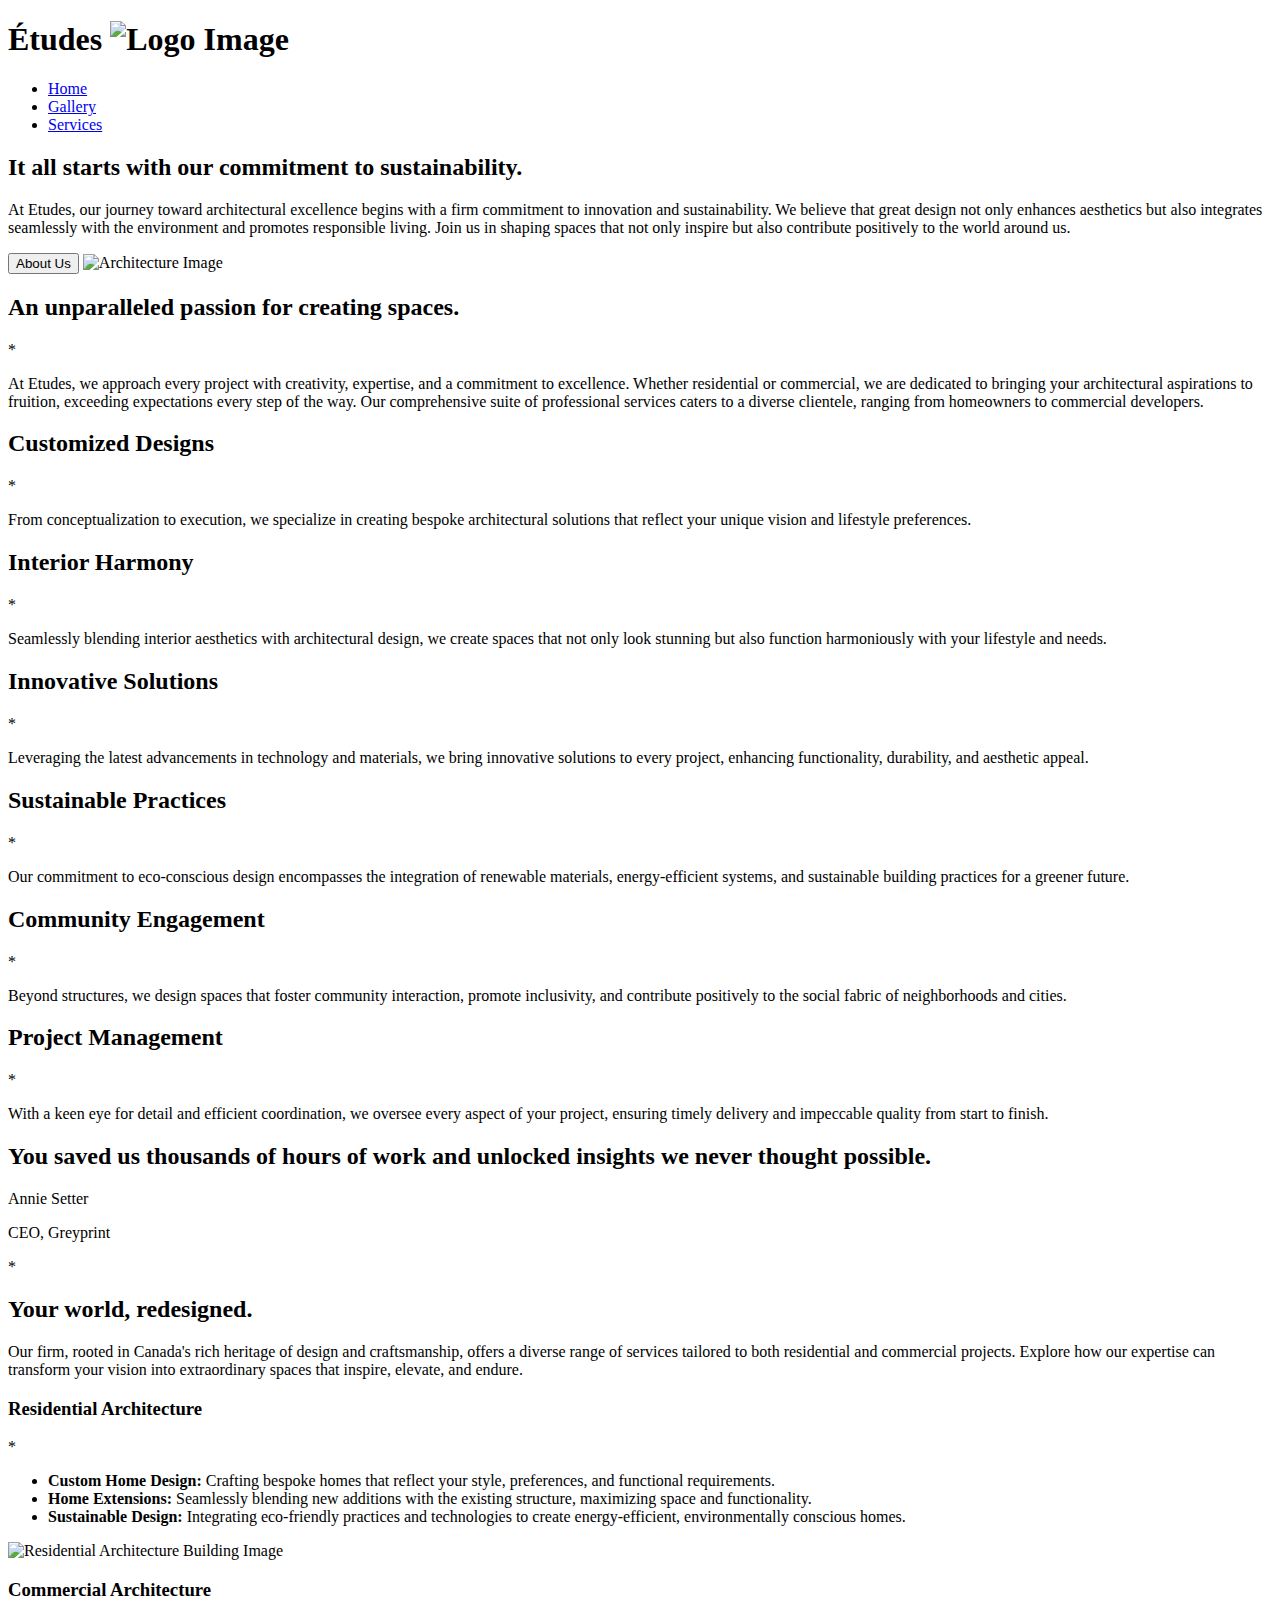
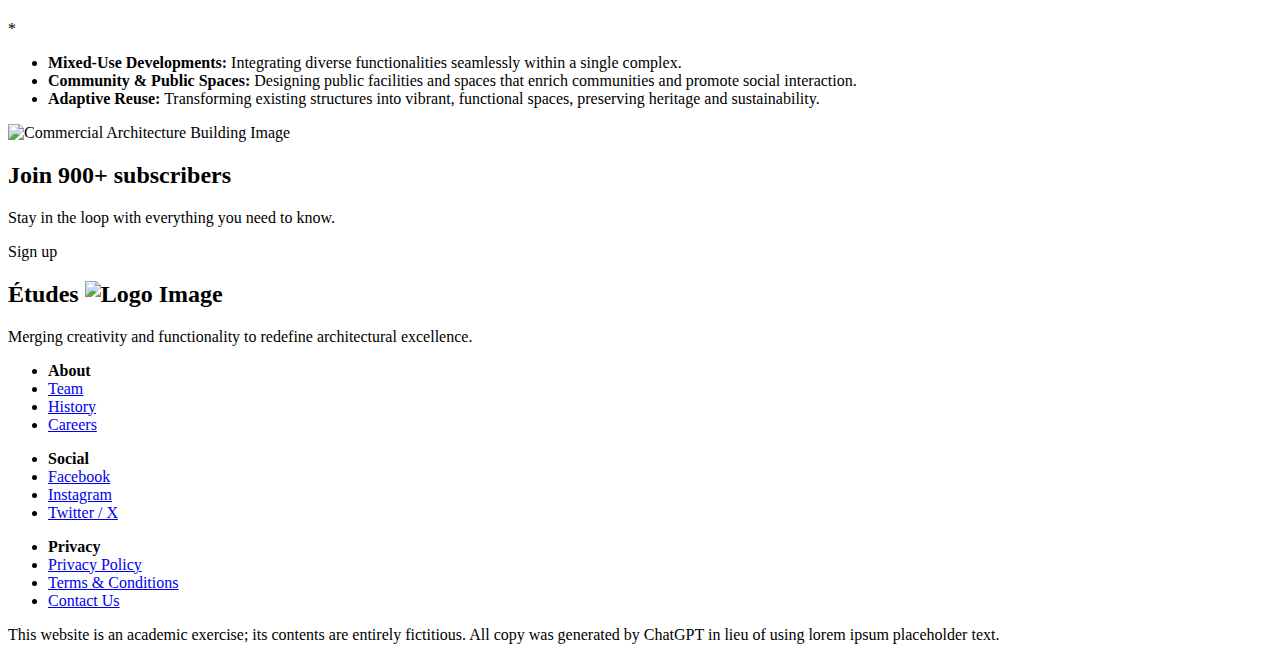
==== dmit-1530-assignment-1-start/index.html @ 1adb9d58 "markup drafts" ====
<!DOCTYPE html>
<html lang="en">
<head>
    <meta charset="UTF-8">
    <meta name="viewport" content="width=device-width, initial-scale=1.0">

    <!-- Additional Meta Information -->
    <meta name="Rachel Tesfai" content="">
    <meta name="Assignment 1" content="">

    <title>Document</title>

    <!-- Stylesheets -->
    <link rel="stylesheet" href="css/reset.css">
    <link rel="stylesheet" href="css/styles.css">
</head>
<body>
    <header>
        <h1>Études
        <img src="img/ix.png" alt="Logo Image">
        </h1>
        <ul class="navigation">
            <li><a href="#">Home</a></li>
            <li><a href="gallery.html">Gallery</a></li>
            <li><a href="#">Services</a></li>
        </ul>
    </header>
    <main>
        <section>
            <h2>It all starts with our commitment to sustainability.</h2>
            <p>
                At Etudes, our journey toward architectural excellence begins with a firm commitment to innovation and sustainability. We believe that great design not only enhances aesthetics but also integrates seamlessly with the environment and promotes responsible living. Join us in shaping spaces that not only  inspire but also contribute positively to the world around us.
            </p>
            <button>About Us</button>
            <img src="img/vi.webp" alt="Architecture Image">
        </section>
        <section>
            <h2>An unparalleled passion for creating spaces.</h2>
            <p>*</p>
            <p>
                At Etudes, we approach every project with creativity, expertise, and a  commitment to excellence. Whether residential or commercial, we are  dedicated to bringing your architectural aspirations to fruition,  exceeding expectations every step of the way. Our comprehensive suite of professional services caters to a diverse clientele, ranging from homeowners to commercial developers.
            </p>
            <div class="container1">
                <section>
                    <h2>Customized Designs</h2>
                    <p>*</p>
                    <p>
                        From conceptualization to execution, we specialize in creating bespoke  architectural solutions that reflect your unique vision and lifestyle preferences.
                    </p>
                </section>
                <section>
                    <h2>Interior Harmony</h2>
                    <p>*</p>
                    <p>
                        Seamlessly blending interior aesthetics with architectural design, we  create spaces that not only look stunning but also function harmoniously  with your lifestyle and needs.
                    </p>
                </section>
                <section>
                    <h2>Innovative Solutions</h2>
                    <p>*</p>
                    <p>
                        Leveraging the latest advancements in technology and materials, we bring  innovative solutions to every project, enhancing functionality,  durability, and aesthetic appeal.
                    </p>
                </section>
                <section>
                    <h2>Sustainable Practices</h2>
                    <p>*</p>
                    <p>
                        Our commitment to eco-conscious design encompasses the integration of  renewable materials, energy-efficient systems, and sustainable building  practices for a greener future.
                    </p>
                </section>
                <section>
                    <h2>Community Engagement</h2>
                    <p>*</p>
                    <p>
                        Beyond structures, we design spaces that foster community interaction,  promote inclusivity, and contribute positively to the social fabric of  neighborhoods and cities.
                    </p>
                </section>
                <section>
                    <h2>Project Management</h2>
                    <p>*</p>
                    <p>
                        With a keen eye for detail and efficient coordination, we oversee every  aspect of your project, ensuring timely delivery and impeccable quality  from start to finish.
                    </p>
                </section>
            </div>
        </section>   
        <section>
            <h2>You saved us thousands of hours of work and unlocked insights we never thought possible.</h2>
            <p>Annie Setter</p>
            <p>CEO, Greyprint</p>
        </section>
        <div class="container2">
            <p>*</p>
            <h2>Your world, redesigned.</h2>
            <p>
                Our firm, rooted in Canada's rich heritage of design and craftsmanship, offers a diverse range of services tailored to both residential and  commercial projects. Explore how our expertise can transform your vision into extraordinary spaces that inspire, elevate, and endure.
            </p>
            <div class="inner-container">
                <section>
                    <h3>Residential Architecture</h3>
                    <p>*</p>
                    <ul>
                        <li><strong>Custom Home Design:</strong> Crafting bespoke homes that reflect your style, preferences, and functional requirements.</li>
                        <li><strong>Home Extensions:</strong> Seamlessly blending new additions with the existing structure, maximizing space and functionality.</li>
                        <li><strong>Sustainable Design:</strong> Integrating eco-friendly practices and technologies to create energy-efficient, environmentally conscious homes.</li>
                    </ul>
                    <img src="img/iii.webp" alt="Residential Architecture Building Image">
                </section>
                <section>
                    <h3>Commercial Architecture</h3>
                    <p>*</p>
                    <ul>
                        <li><strong>Mixed-Use Developments:</strong> Integrating diverse functionalities seamlessly within a single complex.</li>
                        <li><strong>Community & Public Spaces:</strong> Designing public facilities and spaces that enrich communities and promote social interaction.</li>
                        <li><strong>Adaptive Reuse:</strong> Transforming existing structures into vibrant, functional spaces, preserving heritage and sustainability.</li>
                    </ul>
                    <img src="img/ii.webp" alt="Commercial Architecture Building Image">
                </section>
            </div>
        </div>
        <section>
            <h2>Join 900+ subscribers</h2>
            <p>Stay in the loop with everything you need to know.</p>
            <p>Sign up</p>
        </section>
    </main>
    <footer>
        <div>
            <div>
                <h2>Études
                <img src="img/ix.png" alt="Logo Image">
                </h2>
                <p>Merging creativity and functionality to redefine architectural excellence.</p>
            </div>
            <div>
                <div>
                    <ul>
                        <li><strong>About</strong></li>
                        <li><a href="#">Team</a></li>
                        <li><a href="#">History</a></li>
                        <li><a href="#">Careers</a></li>
                    </ul>
                </div>
                <div>
                    <ul>
                        <li><strong>Social</strong></li>
                        <li><a href="#">Facebook</a></li>
                        <li><a href="#">Instagram</a></li>
                        <li><a href="#">Twitter / X</a></li>
                    </ul>
                </div>
                <div>
                    <ul>
                        <li><strong>Privacy</strong></li>
                        <li><a href="#">Privacy Policy</a></li>
                        <li><a href="#">Terms & Conditions</a></li>
                        <li><a href="#">Contact Us</a></li>
                    </ul>
                </div>
            </div>
            <p>This website is an academic exercise; its contents are entirely fictitious. All copy was generated by ChatGPT in lieu of using lorem ipsum placeholder text.</p>
        </div>
    </footer>
</body>
</html>
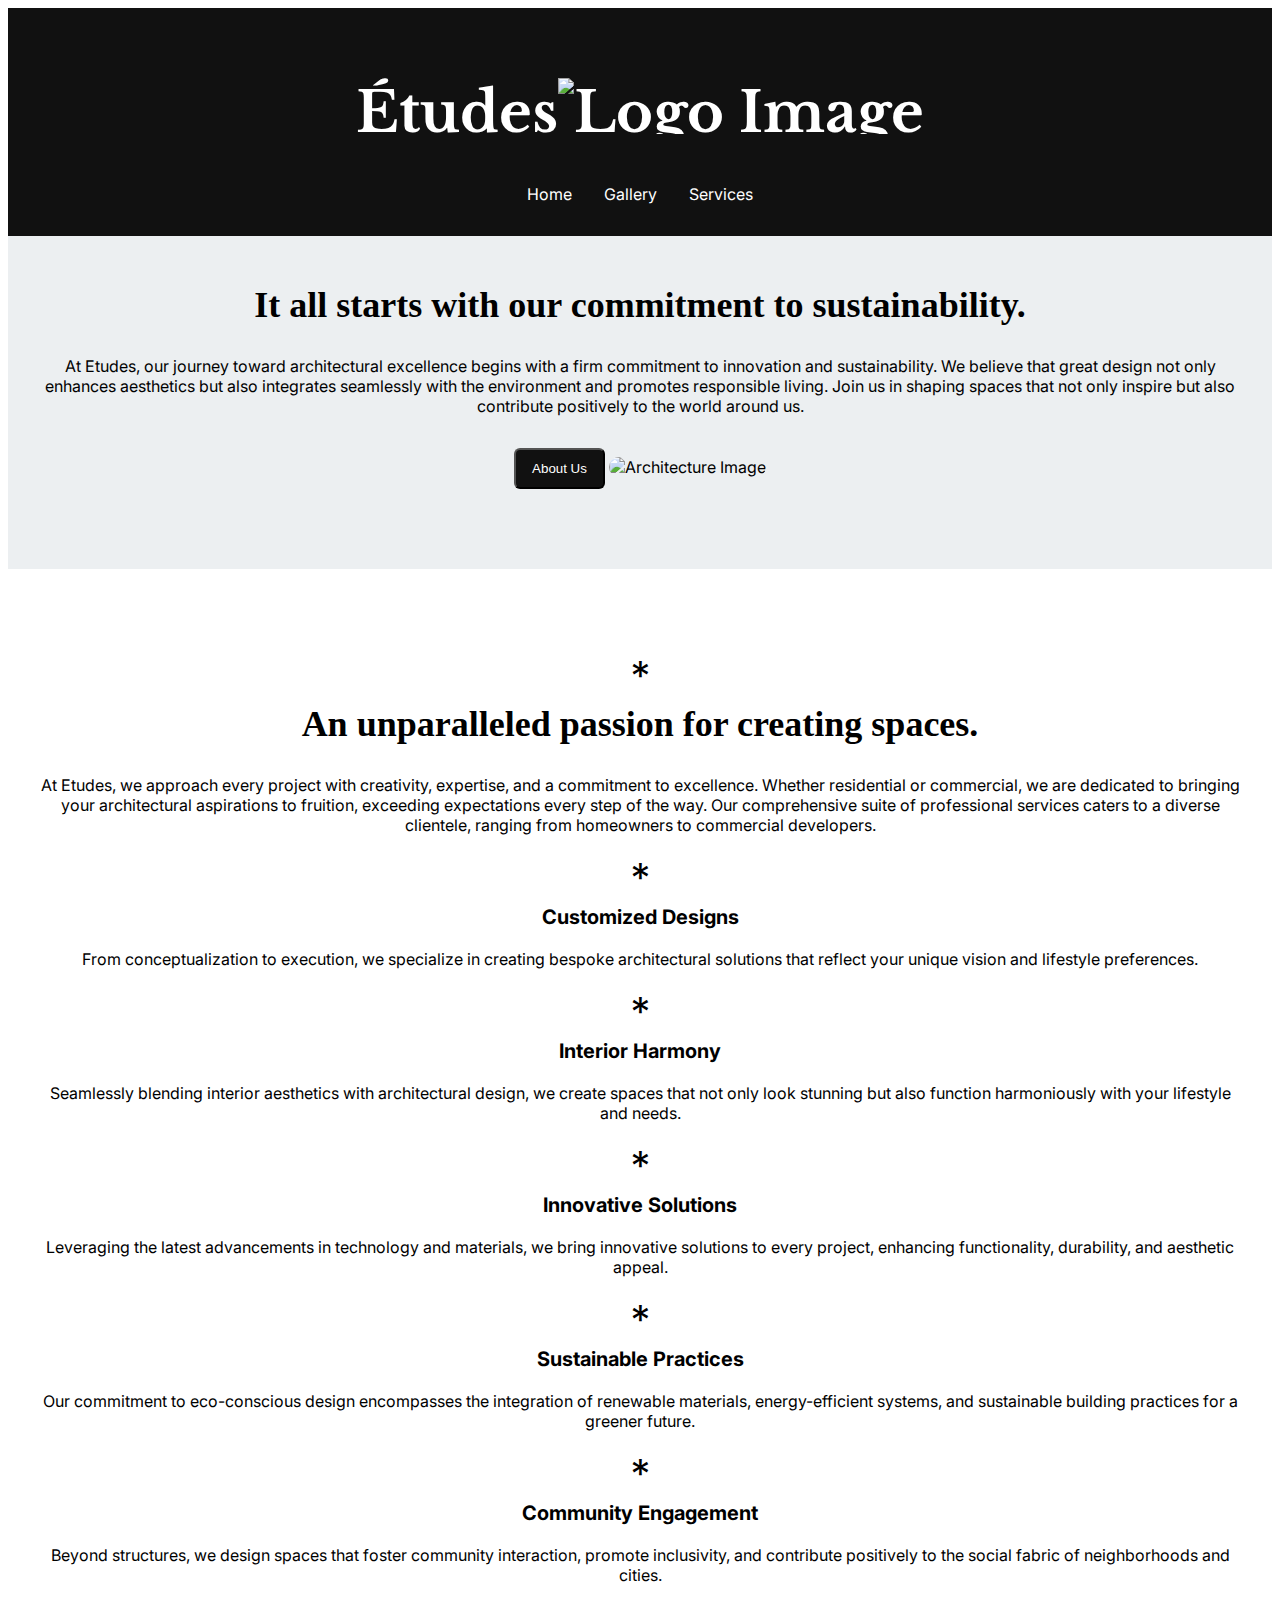
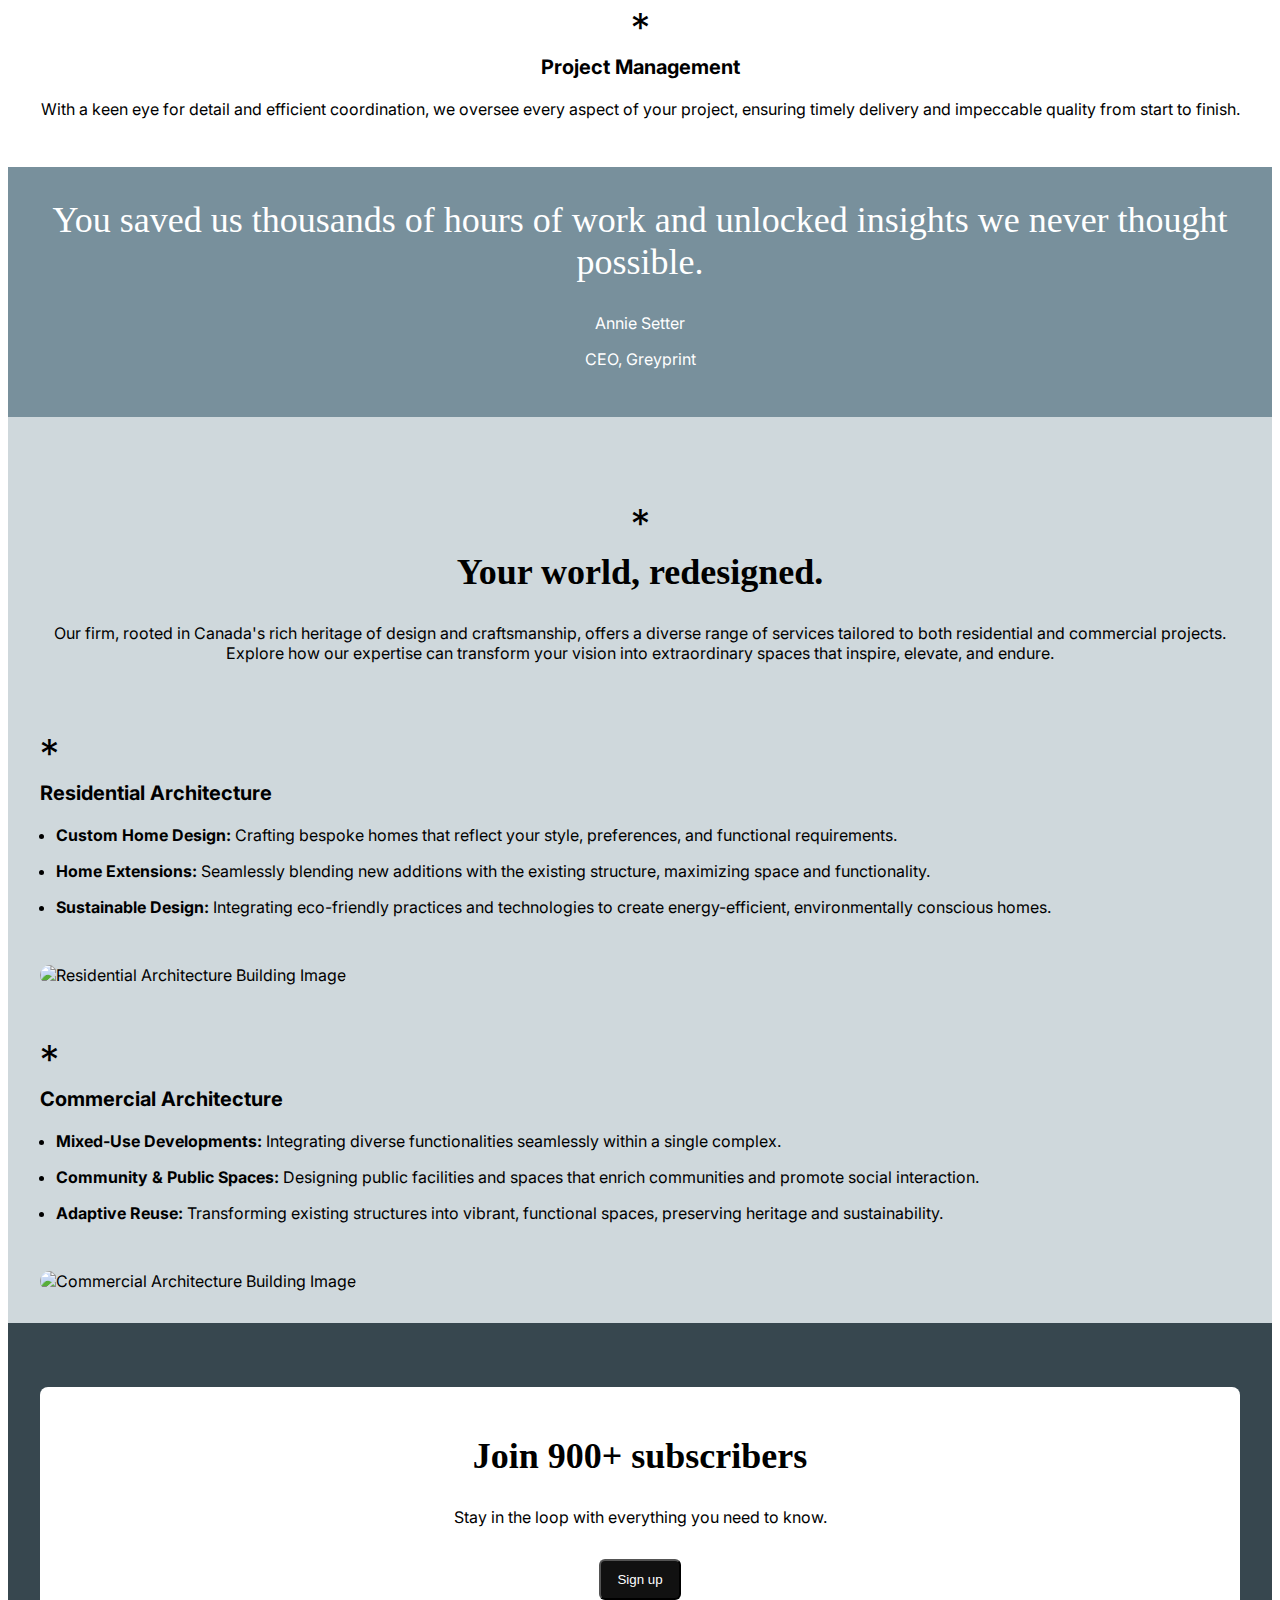
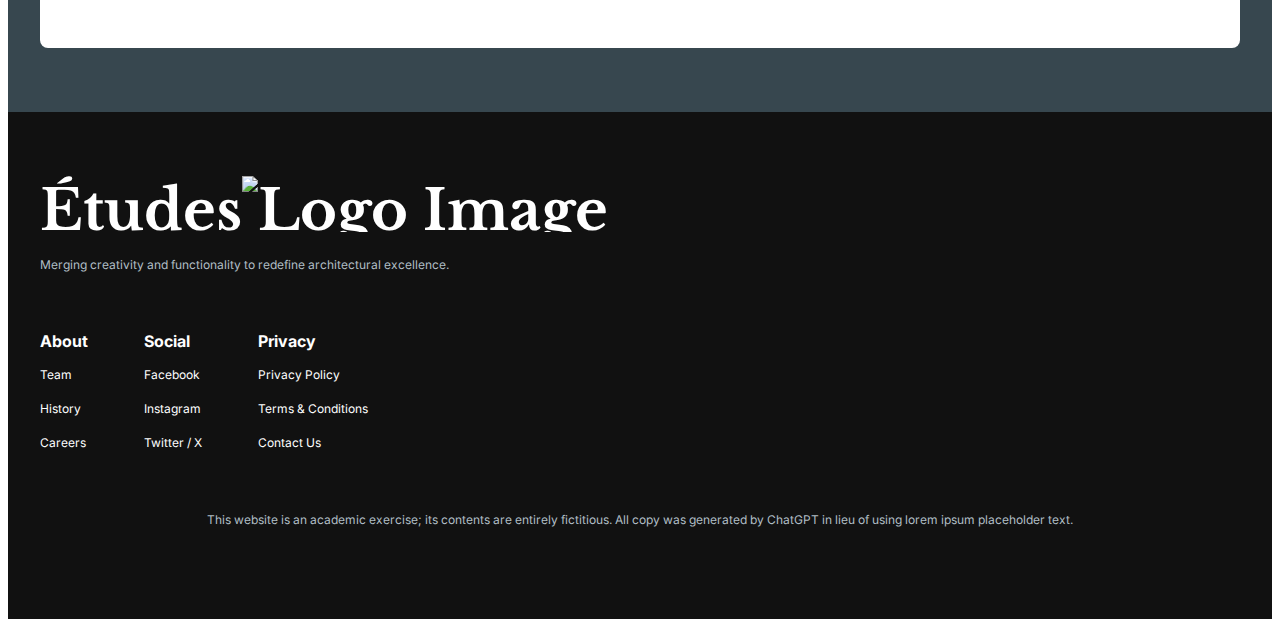
==== commit c10b25a4: "mobile pages css draft" ====
--- a/dmit-1530-assignment-1-start/index.html
+++ b/dmit-1530-assignment-1-start/index.html
@@ -10,13 +10,18 @@
 
     <title>Document</title>
 
+    <!-- Fonts -->
+    <link rel="preconnect" href="https://fonts.googleapis.com">
+    <link rel="preconnect" href="https://fonts.gstatic.com" crossorigin>
+    <link href="https://fonts.googleapis.com/css2?family=Inter:ital,opsz,wght@0,14..32,100..900;1,14..32,100..900&family=Libre+Baskerville:ital,wght@0,400;0,700;1,400&display=swap" rel="stylesheet">
+
     <!-- Stylesheets -->
     <link rel="stylesheet" href="css/reset.css">
     <link rel="stylesheet" href="css/styles.css">
 </head>
 <body>
     <header>
-        <h1>Études
+        <h1 class="header-logo">Études
         <img src="img/ix.png" alt="Logo Image">
         </h1>
         <ul class="navigation">
@@ -25,8 +30,7 @@
             <li><a href="#">Services</a></li>
         </ul>
     </header>
-    <main>
-        <section>
+        <section class="intro">
             <h2>It all starts with our commitment to sustainability.</h2>
             <p>
                 At Etudes, our journey toward architectural excellence begins with a firm commitment to innovation and sustainability. We believe that great design not only enhances aesthetics but also integrates seamlessly with the environment and promotes responsible living. Join us in shaping spaces that not only  inspire but also contribute positively to the world around us.
@@ -35,71 +39,69 @@
             <img src="img/vi.webp" alt="Architecture Image">
         </section>
         <section>
+            <span class="break-symbol">*</span>
             <h2>An unparalleled passion for creating spaces.</h2>
-            <p>*</p>
             <p>
                 At Etudes, we approach every project with creativity, expertise, and a  commitment to excellence. Whether residential or commercial, we are  dedicated to bringing your architectural aspirations to fruition,  exceeding expectations every step of the way. Our comprehensive suite of professional services caters to a diverse clientele, ranging from homeowners to commercial developers.
             </p>
-            <div class="container1">
-                <section>
-                    <h2>Customized Designs</h2>
-                    <p>*</p>
-                    <p>
-                        From conceptualization to execution, we specialize in creating bespoke  architectural solutions that reflect your unique vision and lifestyle preferences.
-                    </p>
-                </section>
-                <section>
-                    <h2>Interior Harmony</h2>
-                    <p>*</p>
-                    <p>
-                        Seamlessly blending interior aesthetics with architectural design, we  create spaces that not only look stunning but also function harmoniously  with your lifestyle and needs.
-                    </p>
-                </section>
-                <section>
-                    <h2>Innovative Solutions</h2>
-                    <p>*</p>
-                    <p>
-                        Leveraging the latest advancements in technology and materials, we bring  innovative solutions to every project, enhancing functionality,  durability, and aesthetic appeal.
-                    </p>
-                </section>
-                <section>
-                    <h2>Sustainable Practices</h2>
-                    <p>*</p>
-                    <p>
-                        Our commitment to eco-conscious design encompasses the integration of  renewable materials, energy-efficient systems, and sustainable building  practices for a greener future.
-                    </p>
-                </section>
-                <section>
-                    <h2>Community Engagement</h2>
-                    <p>*</p>
-                    <p>
-                        Beyond structures, we design spaces that foster community interaction,  promote inclusivity, and contribute positively to the social fabric of  neighborhoods and cities.
-                    </p>
-                </section>
-                <section>
-                    <h2>Project Management</h2>
-                    <p>*</p>
-                    <p>
-                        With a keen eye for detail and efficient coordination, we oversee every  aspect of your project, ensuring timely delivery and impeccable quality  from start to finish.
-                    </p>
-                </section>
-            </div>
+            <section class="subsection">
+                <span class="break-symbol">*</span>
+                <h3>Customized Designs</h3>
+                <p>
+                    From conceptualization to execution, we specialize in creating bespoke  architectural solutions that reflect your unique vision and lifestyle preferences.
+                </p>
+            </section>
+            <section class="subsection">
+                <span class="break-symbol">*</span>
+                <h3>Interior Harmony</h3>
+                <p>
+                    Seamlessly blending interior aesthetics with architectural design, we  create spaces that not only look stunning but also function harmoniously  with your lifestyle and needs.
+                </p>
+            </section>
+            <section class="subsection">
+                <span class="break-symbol">*</span>
+                <h3>Innovative Solutions</h3>
+                <p>
+                    Leveraging the latest advancements in technology and materials, we bring  innovative solutions to every project, enhancing functionality,  durability, and aesthetic appeal.
+                </p>
+            </section>
+            <section class="subsection">
+                <span class="break-symbol">*</span>
+                <h3>Sustainable Practices</h3>
+                <p>
+                    Our commitment to eco-conscious design encompasses the integration of  renewable materials, energy-efficient systems, and sustainable building  practices for a greener future.
+                </p>
+            </section>
+            <section class="subsection">
+                <span class="break-symbol">*</span>
+                <h3>Community Engagement</h3>
+                <p>
+                    Beyond structures, we design spaces that foster community interaction,  promote inclusivity, and contribute positively to the social fabric of  neighborhoods and cities.
+                </p>
+            </section>
+            <section class="subsection">
+                <span class="break-symbol">*</span>
+                <h3>Project Management</h3>
+                <p>
+                    With a keen eye for detail and efficient coordination, we oversee every  aspect of your project, ensuring timely delivery and impeccable quality  from start to finish.
+                </p>
+            </section>
         </section>   
-        <section>
+        <section class="quote">
             <h2>You saved us thousands of hours of work and unlocked insights we never thought possible.</h2>
             <p>Annie Setter</p>
             <p>CEO, Greyprint</p>
         </section>
-        <div class="container2">
-            <p>*</p>
+        <section class="container">
+            <span class="break-symbol">*</span>
             <h2>Your world, redesigned.</h2>
             <p>
                 Our firm, rooted in Canada's rich heritage of design and craftsmanship, offers a diverse range of services tailored to both residential and  commercial projects. Explore how our expertise can transform your vision into extraordinary spaces that inspire, elevate, and endure.
             </p>
             <div class="inner-container">
                 <section>
+                    <span class="break-symbol">*</span>
                     <h3>Residential Architecture</h3>
-                    <p>*</p>
                     <ul>
                         <li><strong>Custom Home Design:</strong> Crafting bespoke homes that reflect your style, preferences, and functional requirements.</li>
                         <li><strong>Home Extensions:</strong> Seamlessly blending new additions with the existing structure, maximizing space and functionality.</li>
@@ -108,8 +110,8 @@
                     <img src="img/iii.webp" alt="Residential Architecture Building Image">
                 </section>
                 <section>
+                    <span class="break-symbol">*</span>
                     <h3>Commercial Architecture</h3>
-                    <p>*</p>
                     <ul>
                         <li><strong>Mixed-Use Developments:</strong> Integrating diverse functionalities seamlessly within a single complex.</li>
                         <li><strong>Community & Public Spaces:</strong> Designing public facilities and spaces that enrich communities and promote social interaction.</li>
@@ -118,49 +120,42 @@
                     <img src="img/ii.webp" alt="Commercial Architecture Building Image">
                 </section>
             </div>
-        </div>
-        <section>
-            <h2>Join 900+ subscribers</h2>
-            <p>Stay in the loop with everything you need to know.</p>
-            <p>Sign up</p>
         </section>
-    </main>
+        <section class="sign-up">
+            <div>
+                <h2>Join 900+ subscribers</h2>
+                <p>Stay in the loop with everything you need to know.</p>
+                <button>Sign up</button>
+            </div>
+        </section>
     <footer>
-        <div>
-            <div>
-                <h2>Études
-                <img src="img/ix.png" alt="Logo Image">
-                </h2>
-                <p>Merging creativity and functionality to redefine architectural excellence.</p>
-            </div>
-            <div>
-                <div>
-                    <ul>
-                        <li><strong>About</strong></li>
-                        <li><a href="#">Team</a></li>
-                        <li><a href="#">History</a></li>
-                        <li><a href="#">Careers</a></li>
-                    </ul>
-                </div>
-                <div>
-                    <ul>
-                        <li><strong>Social</strong></li>
-                        <li><a href="#">Facebook</a></li>
-                        <li><a href="#">Instagram</a></li>
-                        <li><a href="#">Twitter / X</a></li>
-                    </ul>
-                </div>
-                <div>
-                    <ul>
-                        <li><strong>Privacy</strong></li>
-                        <li><a href="#">Privacy Policy</a></li>
-                        <li><a href="#">Terms & Conditions</a></li>
-                        <li><a href="#">Contact Us</a></li>
-                    </ul>
-                </div>
-            </div>
-            <p>This website is an academic exercise; its contents are entirely fictitious. All copy was generated by ChatGPT in lieu of using lorem ipsum placeholder text.</p>
-        </div>
+        <section class="footer-banner">
+            <h2 class="footer-logo">Études
+            <img src="img/ix.png" alt="Logo Image">
+            </h2>
+            <p>Merging creativity and functionality to redefine architectural excellence.</p>
+        </section>
+        <section class="footer-nav">
+            <ul>
+                <li><strong>About</strong></li>
+                <li><a href="#">Team</a></li>
+                <li><a href="#">History</a></li>
+                <li><a href="#">Careers</a></li>
+            </ul>
+            <ul>
+                <li><strong>Social</strong></li>
+                <li><a href="#">Facebook</a></li>
+                <li><a href="#">Instagram</a></li>
+                <li><a href="#">Twitter / X</a></li>
+            </ul>
+            <ul>
+                <li><strong>Privacy</strong></li>
+                <li><a href="#">Privacy Policy</a></li>
+                <li><a href="#">Terms & Conditions</a></li>
+                <li><a href="#">Contact Us</a></li>
+            </ul>
+        </section>
+        <p class="disclaimer">This website is an academic exercise; its contents are entirely fictitious. All copy was generated by ChatGPT in lieu of using lorem ipsum placeholder text.</p>
     </footer>
 </body>
 </html>--- a/dmit-1530-assignment-1-start/css/styles.css
+++ b/dmit-1530-assignment-1-start/css/styles.css
@@ -0,0 +1,264 @@
+:root {
+    --blue-grey-50: #ECEFF1;
+    --blue-grey-100: #CFD8DC;
+    --blue-grey-200: #B0BEC5;
+    --blue-grey-900: #263238;
+    --blue-grey-800: #37474F;
+    --header-footer: #111111;
+    --white: #ffffff;
+    --blue-grey-400: #78909C;
+}
+
+body {
+    color: #000;
+    text-align: center; 
+    font-family: "Inter", sans-serif;
+}
+
+header, 
+footer {
+    /* background-color: var(--blue-grey-50); */
+    background-color: var(--header-footer);
+    color: #fff;
+    padding: 2rem 0 1rem;
+    margin: 0;
+}
+
+.header-logo {
+    display: flex;
+    font-size: 3.5rem;
+    justify-content: center;
+    align-items: baseline;
+    gap: 0;
+}
+
+.header-logo img {
+    height: 3.5rem;
+    width: auto;
+}
+
+.navigation {
+    list-style-type: none;
+    display: flex;
+    gap: 2rem;
+    justify-content: center;
+    font-size: 1rem;
+    padding: 0;
+}
+
+.navigation a {
+    text-decoration: none;
+    color: var(--white);
+}
+
+button {
+    background-color: var(--header-footer);
+    color: var(--white);
+    padding: 0.7rem 1rem;
+    border-radius: 6px;
+    margin: 1rem 0 2rem;
+}
+
+section {
+    padding: 2rem;
+    margin: 0;
+}
+
+.subsection {
+    padding: 0;
+    margin: 0;
+}
+
+section img {
+    border-radius: 10px;
+}
+
+section ul {
+    padding: 1rem;
+    padding-top: 0;
+}
+
+section li {
+    padding-bottom: 1rem;
+}
+
+.intro {
+    background-color: var(--blue-grey-50);
+    padding-top: 3rem;
+    padding-bottom: 3rem;
+}
+
+.break-symbol {
+    font-size: 2.5rem;
+    display: block;
+    padding-top: 3rem;
+    line-height: 3.375rem;
+}
+
+.subsection .break-symbol {
+    padding-top: 0;
+}
+
+h1,
+.footer-logo {
+    font-family: 'Libre Baskerville', serif !important;
+}
+
+h2,
+h3 {
+    margin-top: 0;
+    padding-top: 0;
+}
+
+h2 {
+    font-size: 2.25rem;
+    font-family: Georgia, 'Times New Roman', Times, serif;
+}
+
+h3 {
+    font-size: 1.25rem;
+}
+
+p {
+    font-size: 1rem;
+}
+
+.quote {
+    background-color: var(--blue-grey-400);
+    color: var(--white);
+    margin: 0;
+}
+
+.quote h2,
+.quote2 h2 {
+    font-weight: 100;
+}
+
+.quote2 h2 {
+    padding-top: 2rem;
+}
+
+.container {
+    background-color: var(--blue-grey-100);
+}
+
+.inner-container {
+    text-align: left;
+}
+
+.inner-container section {
+    margin: 0;
+    padding: 0;
+}
+
+.sign-up {
+    background-color: var(--blue-grey-800);
+    padding: 4rem 2rem;
+}
+
+.sign-up div {
+    background-color: var(--white);
+    padding: 1rem;
+    padding-top: 3rem;
+    border-radius: 8px;
+}
+
+.gallery-intro,
+.gallery-description,
+.feature-highlights {
+    text-align: left;
+}
+
+.gallery-intro {
+    background-color: var(--blue-grey-50);
+}
+
+.gallery-intro h2 {
+    text-align: center;
+}
+
+.gallery-intro h3 {
+    padding-top: 3rem;
+    padding-bottom: 1rem;
+}
+
+.gallery-description {
+    background-color: var(--blue-grey-400);
+    color: var(--white);
+}
+
+.gallery-description h2,
+.feature-highlights h2 {
+    font-weight: 100;
+}
+
+.feature-highlights {
+    background-color: var(--blue-grey-800);
+    color: var(--white);
+}
+
+footer {
+    text-align: left;
+}
+
+.footer-logo {
+    display: flex;
+    font-size: 3.5rem;
+    justify-content: left;
+    align-items: baseline;
+    gap: 0;
+    padding-bottom: 0;
+    margin-bottom: 0;
+}
+
+.footer-logo img {
+    height: 3.5rem;
+    width: auto;
+    border-radius: 0;
+}
+
+.footer-banner p {
+    font-size: 0.75rem;
+    padding-top: 0;
+    color: var(--blue-grey-200);
+}
+
+.footer-nav {
+    display: flex;
+    padding: 0;
+    padding-left: 1rem;
+    margin: 0;
+    justify-content: left;
+    gap: 1.5rem;
+}
+
+.footer-nav ul {
+    list-style-type: none;
+    text-align: left;
+    max-width: 8rem;
+}
+
+.footer-nav li {
+    line-height: 1.125rem;
+}
+
+.footer-nav li:first-child {
+    font-size: 1rem;
+}
+
+.footer-nav li:not(:first-child) {
+    font-size: 0.75rem;
+}
+
+.footer-nav a {
+    text-decoration: none;
+    color: var(--white);
+}
+
+.disclaimer {
+    font-size: 0.75rem;
+    color: var(--blue-grey-200);
+    padding: 0 2rem;
+    padding-bottom: 4rem;
+    text-align: center;
+}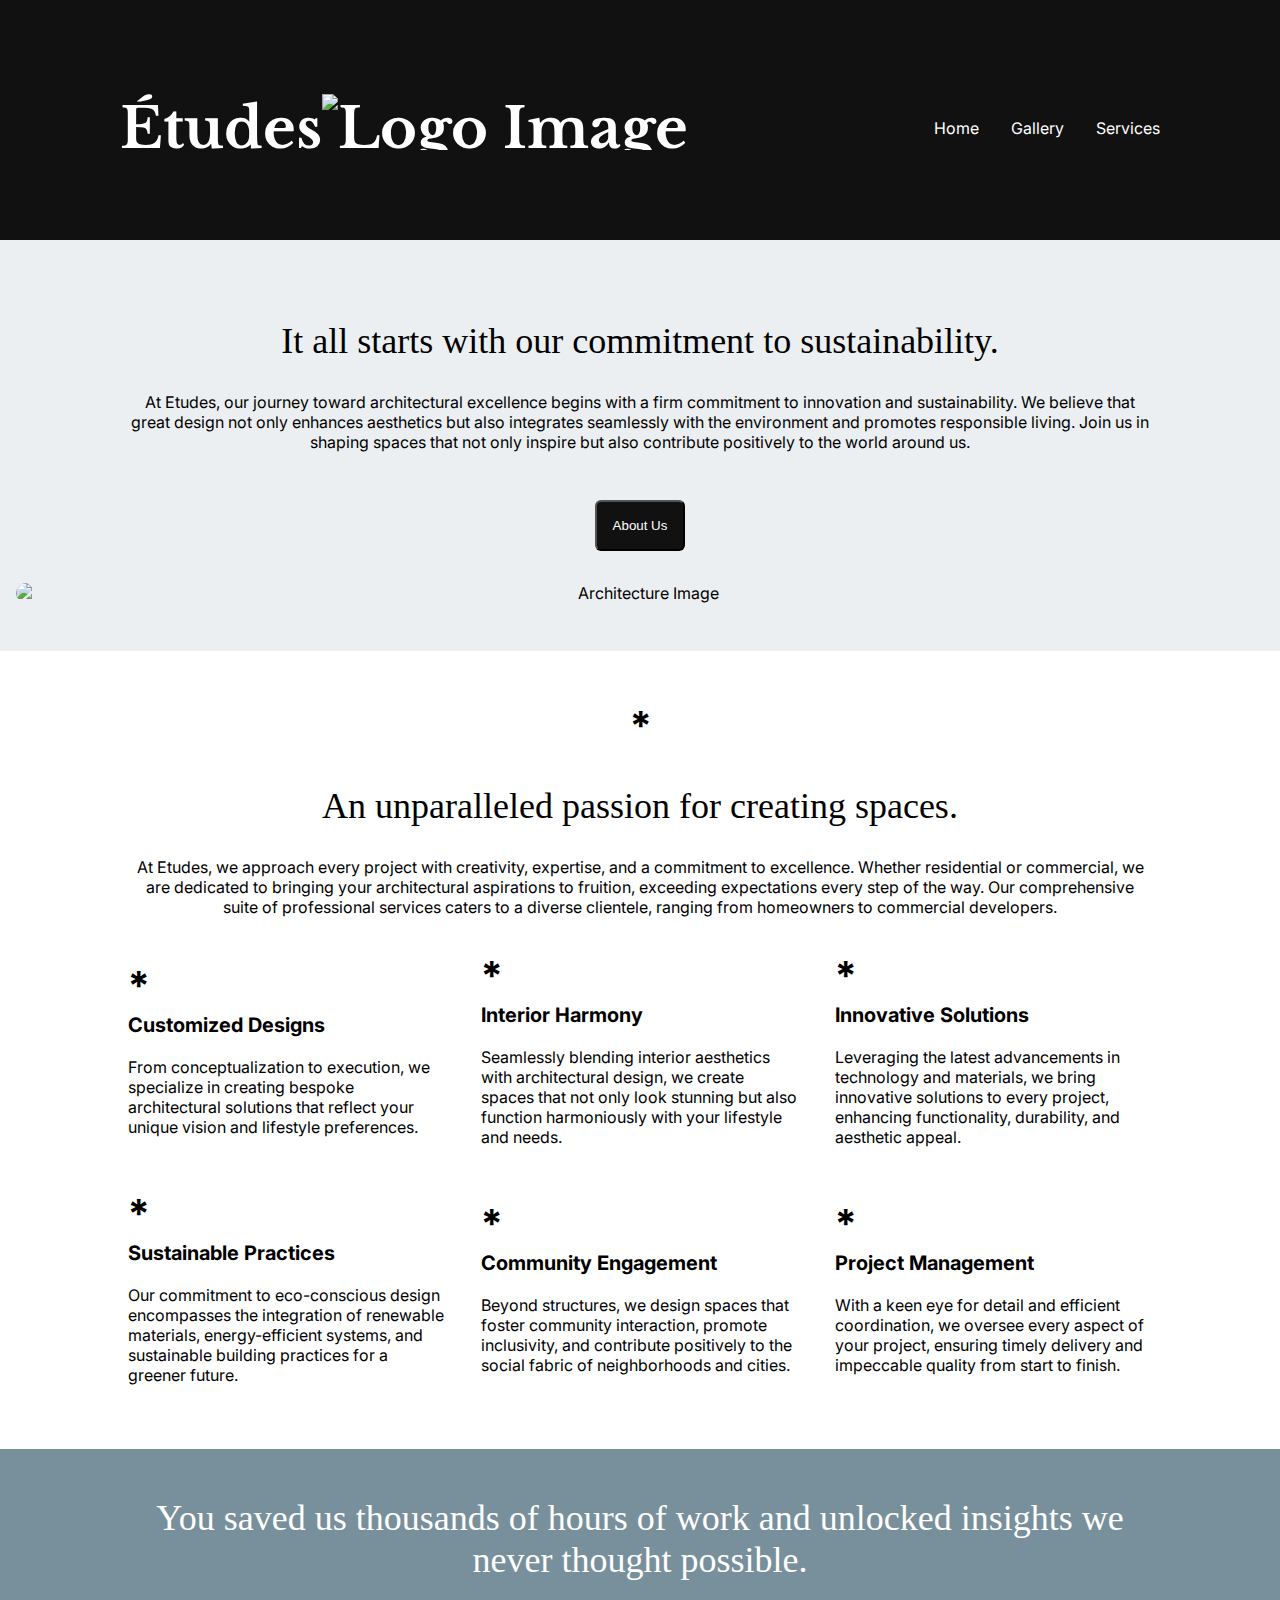
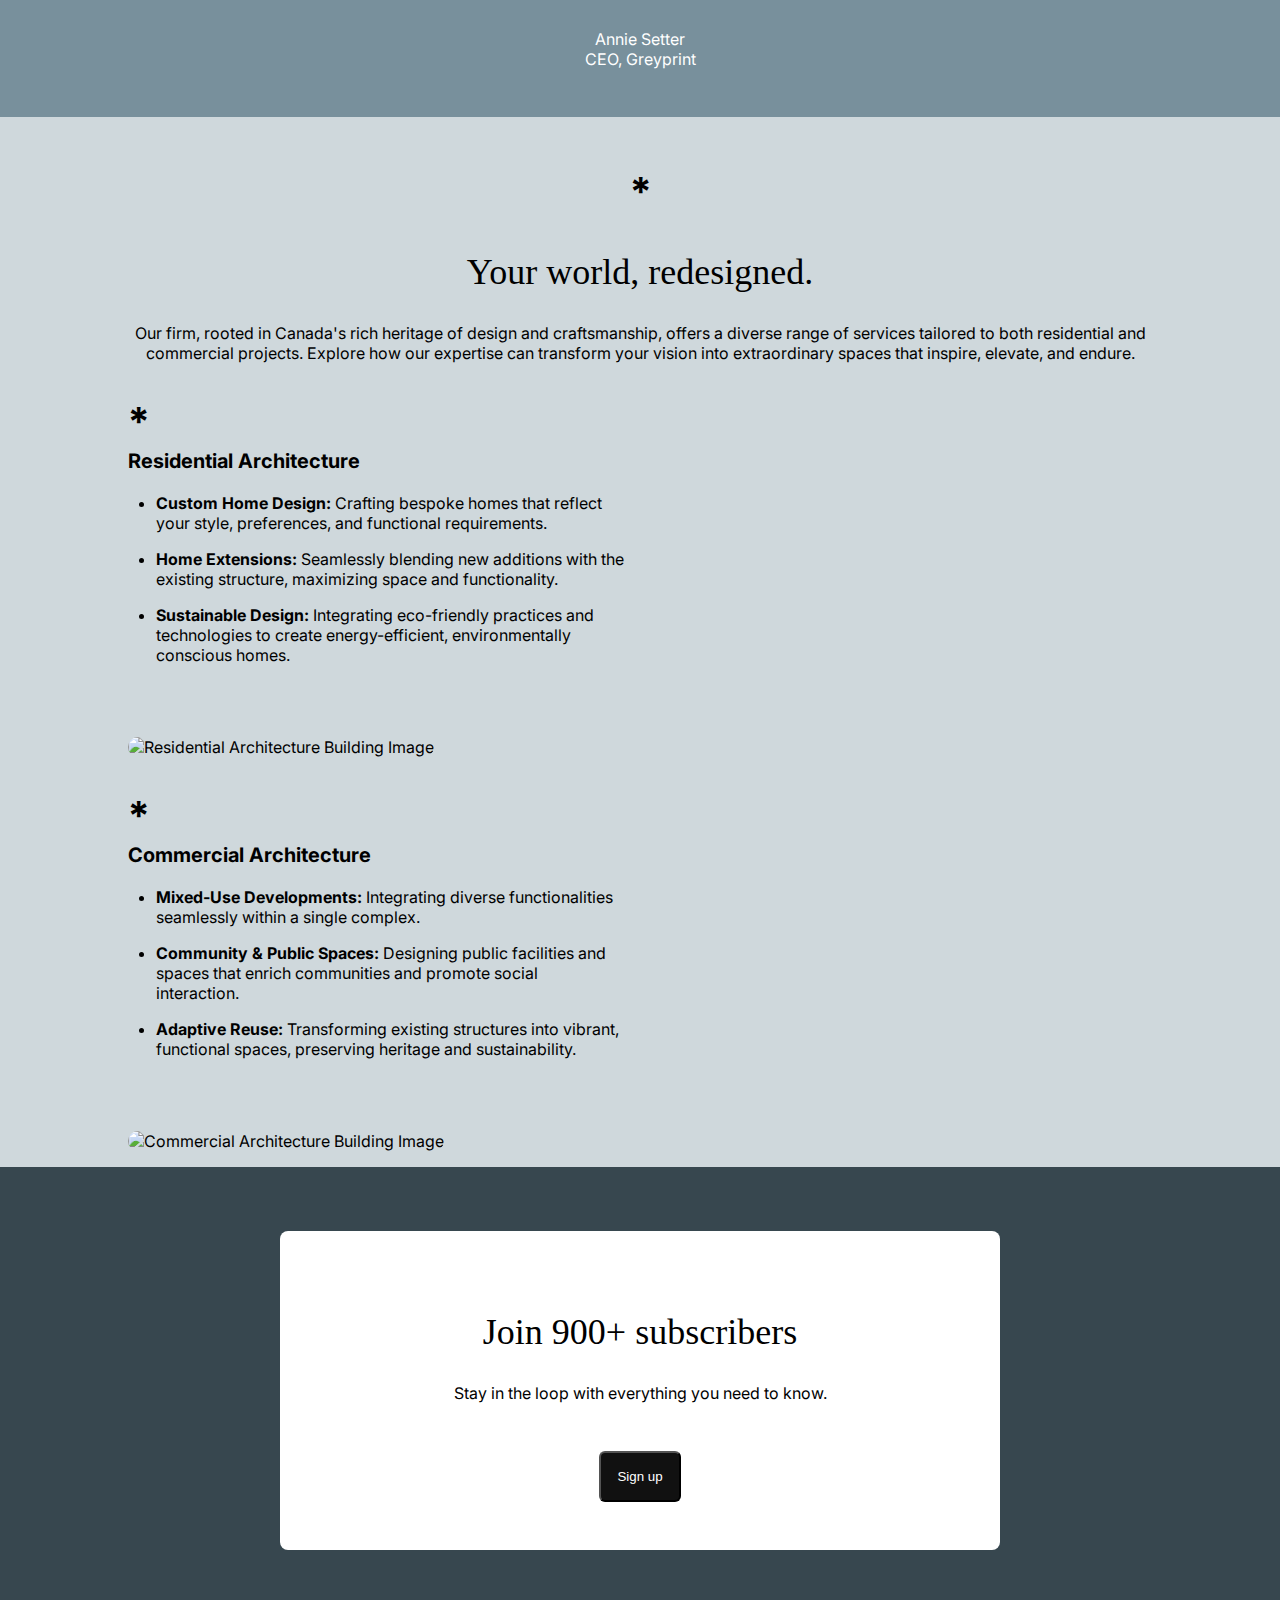
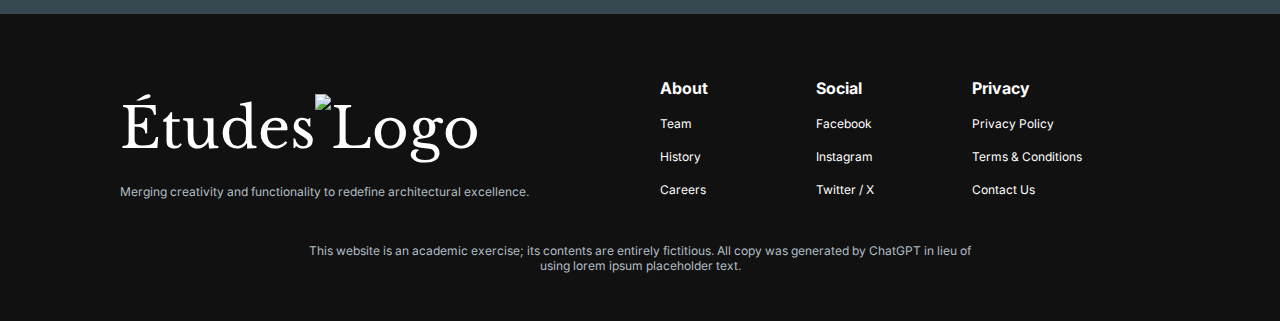
==== commit 7fd669da: "all views draft" ====
--- a/dmit-1530-assignment-1-start/index.html
+++ b/dmit-1530-assignment-1-start/index.html
@@ -21,14 +21,16 @@
 </head>
 <body>
     <header>
-        <h1 class="header-logo">Études
-        <img src="img/ix.png" alt="Logo Image">
-        </h1>
-        <ul class="navigation">
-            <li><a href="#">Home</a></li>
-            <li><a href="gallery.html">Gallery</a></li>
-            <li><a href="#">Services</a></li>
-        </ul>
+        <div class="header-elements">
+            <h1 class="header-logo">Études
+            <img src="img/ix.png" alt="Logo Image">
+            </h1>
+            <ul class="navigation">
+                <li><a href="#">Home</a></li>
+                <li><a href="gallery.html">Gallery</a></li>
+                <li><a href="#">Services</a></li>
+            </ul>
+        </div>
     </header>
         <section class="intro">
             <h2>It all starts with our commitment to sustainability.</h2>
@@ -38,12 +40,14 @@
             <button>About Us</button>
             <img src="img/vi.webp" alt="Architecture Image">
         </section>
-        <section>
+        <section class="creating-spaces">
             <span class="break-symbol">*</span>
             <h2>An unparalleled passion for creating spaces.</h2>
             <p>
                 At Etudes, we approach every project with creativity, expertise, and a  commitment to excellence. Whether residential or commercial, we are  dedicated to bringing your architectural aspirations to fruition,  exceeding expectations every step of the way. Our comprehensive suite of professional services caters to a diverse clientele, ranging from homeowners to commercial developers.
             </p>
+        </section>
+        <div class="subsection-container">
             <section class="subsection">
                 <span class="break-symbol">*</span>
                 <h3>Customized Designs</h3>
@@ -86,7 +90,7 @@
                     With a keen eye for detail and efficient coordination, we oversee every  aspect of your project, ensuring timely delivery and impeccable quality  from start to finish.
                 </p>
             </section>
-        </section>   
+        </div>   
         <section class="quote">
             <h2>You saved us thousands of hours of work and unlocked insights we never thought possible.</h2>
             <p>Annie Setter</p>
@@ -99,25 +103,33 @@
                 Our firm, rooted in Canada's rich heritage of design and craftsmanship, offers a diverse range of services tailored to both residential and  commercial projects. Explore how our expertise can transform your vision into extraordinary spaces that inspire, elevate, and endure.
             </p>
             <div class="inner-container">
-                <section>
-                    <span class="break-symbol">*</span>
-                    <h3>Residential Architecture</h3>
-                    <ul>
-                        <li><strong>Custom Home Design:</strong> Crafting bespoke homes that reflect your style, preferences, and functional requirements.</li>
-                        <li><strong>Home Extensions:</strong> Seamlessly blending new additions with the existing structure, maximizing space and functionality.</li>
-                        <li><strong>Sustainable Design:</strong> Integrating eco-friendly practices and technologies to create energy-efficient, environmentally conscious homes.</li>
-                    </ul>
-                    <img src="img/iii.webp" alt="Residential Architecture Building Image">
+                <span class="break-symbol">*</span>
+                <section class="row">
+                    <div class="text-content">
+                        <h3>Residential Architecture</h3>
+                        <ul>
+                            <li><strong>Custom Home Design:</strong> Crafting bespoke homes that reflect your style, preferences, and functional requirements.</li>
+                            <li><strong>Home Extensions:</strong> Seamlessly blending new additions with the existing structure, maximizing space and functionality.</li>
+                            <li><strong>Sustainable Design:</strong> Integrating eco-friendly practices and technologies to create energy-efficient, environmentally conscious homes.</li>
+                        </ul>
+                    </div>
+                    <div class="image-content">
+                        <img src="img/iii.webp" alt="Residential Architecture Building Image">
+                    </div>
                 </section>
-                <section>
-                    <span class="break-symbol">*</span>
-                    <h3>Commercial Architecture</h3>
-                    <ul>
-                        <li><strong>Mixed-Use Developments:</strong> Integrating diverse functionalities seamlessly within a single complex.</li>
-                        <li><strong>Community & Public Spaces:</strong> Designing public facilities and spaces that enrich communities and promote social interaction.</li>
-                        <li><strong>Adaptive Reuse:</strong> Transforming existing structures into vibrant, functional spaces, preserving heritage and sustainability.</li>
-                    </ul>
-                    <img src="img/ii.webp" alt="Commercial Architecture Building Image">
+                <span class="break-symbol">*</span>
+                <section class="row reversed">
+                    <div class="text-content">
+                        <h3>Commercial Architecture</h3>
+                        <ul>
+                            <li><strong>Mixed-Use Developments:</strong> Integrating diverse functionalities seamlessly within a single complex.</li>
+                            <li><strong>Community & Public Spaces:</strong> Designing public facilities and spaces that enrich communities and promote social interaction.</li>
+                            <li><strong>Adaptive Reuse:</strong> Transforming existing structures into vibrant, functional spaces, preserving heritage and sustainability.</li>
+                        </ul>
+                    </div>
+                    <div class="image-content">
+                        <img src="img/ii.webp" alt="Commercial Architecture Building Image">
+                    </div>
                 </section>
             </div>
         </section>
@@ -129,32 +141,34 @@
             </div>
         </section>
     <footer>
-        <section class="footer-banner">
-            <h2 class="footer-logo">Études
-            <img src="img/ix.png" alt="Logo Image">
-            </h2>
-            <p>Merging creativity and functionality to redefine architectural excellence.</p>
-        </section>
-        <section class="footer-nav">
-            <ul>
-                <li><strong>About</strong></li>
-                <li><a href="#">Team</a></li>
-                <li><a href="#">History</a></li>
-                <li><a href="#">Careers</a></li>
-            </ul>
-            <ul>
-                <li><strong>Social</strong></li>
-                <li><a href="#">Facebook</a></li>
-                <li><a href="#">Instagram</a></li>
-                <li><a href="#">Twitter / X</a></li>
-            </ul>
-            <ul>
-                <li><strong>Privacy</strong></li>
-                <li><a href="#">Privacy Policy</a></li>
-                <li><a href="#">Terms & Conditions</a></li>
-                <li><a href="#">Contact Us</a></li>
-            </ul>
-        </section>
+        <div class="footer-container">
+            <div class="footer-banner">
+                <h2 class="footer-logo">Études
+                <img src="img/ix.png" alt="Logo Image">
+                </h2>
+                <p>Merging creativity and functionality to redefine architectural excellence.</p>
+            </div>
+            <div class="footer-nav">
+                <ul>
+                    <li><strong>About</strong></li>
+                    <li><a href="#">Team</a></li>
+                    <li><a href="#">History</a></li>
+                    <li><a href="#">Careers</a></li>
+                </ul>
+                <ul>
+                    <li><strong>Social</strong></li>
+                    <li><a href="#">Facebook</a></li>
+                    <li><a href="#">Instagram</a></li>
+                    <li><a href="#">Twitter / X</a></li>
+                </ul>
+                <ul>
+                    <li><strong>Privacy</strong></li>
+                    <li><a href="#">Privacy Policy</a></li>
+                    <li><a href="#">Terms & Conditions</a></li>
+                    <li><a href="#">Contact Us</a></li>
+                </ul>
+            </div>
+        </div>
         <p class="disclaimer">This website is an academic exercise; its contents are entirely fictitious. All copy was generated by ChatGPT in lieu of using lorem ipsum placeholder text.</p>
     </footer>
 </body>
--- a/dmit-1530-assignment-1-start/css/styles.css
+++ b/dmit-1530-assignment-1-start/css/styles.css
@@ -13,6 +13,7 @@
     color: #000;
     text-align: center; 
     font-family: "Inter", sans-serif;
+    margin: 0 auto;
 }
 
 header, 
@@ -54,19 +55,24 @@
 button {
     background-color: var(--header-footer);
     color: var(--white);
-    padding: 0.7rem 1rem;
+    padding: 1rem 1rem;
     border-radius: 6px;
-    margin: 1rem 0 2rem;
+    max-width: 6.5rem;
+    margin: 2rem auto;
 }
 
 section {
-    padding: 2rem;
+    padding: 1rem;
     margin: 0;
 }
 
 .subsection {
     padding: 0;
     margin: 0;
+}
+
+.subsection-container {
+    padding-bottom: 3rem;
 }
 
 section img {
@@ -86,6 +92,8 @@
     background-color: var(--blue-grey-50);
     padding-top: 3rem;
     padding-bottom: 3rem;
+    display: flex;
+    flex-direction: column;
 }
 
 .break-symbol {
@@ -93,6 +101,7 @@
     display: block;
     padding-top: 3rem;
     line-height: 3.375rem;
+    font-weight: bold;
 }
 
 .subsection .break-symbol {
@@ -112,7 +121,9 @@
 
 h2 {
     font-size: 2.25rem;
+    font-weight: 100;
     font-family: Georgia, 'Times New Roman', Times, serif;
+    padding: 2rem 0 0;
 }
 
 h3 {
@@ -129,13 +140,9 @@
     margin: 0;
 }
 
-.quote h2,
-.quote2 h2 {
-    font-weight: 100;
-}
-
 .quote2 h2 {
     padding-top: 2rem;
+    margin: 0 auto;
 }
 
 .container {
@@ -149,6 +156,10 @@
 .inner-container section {
     margin: 0;
     padding: 0;
+}
+
+ul {
+    margin-left: 0.75rem;
 }
 
 .sign-up {
@@ -169,8 +180,15 @@
     text-align: left;
 }
 
+.gallery-description,
+.feature-highlights {
+    padding: 2rem;
+}
+
+
 .gallery-intro {
     background-color: var(--blue-grey-50);
+    padding-bottom: 1rem;
 }
 
 .gallery-intro h2 {
@@ -182,16 +200,20 @@
     padding-bottom: 1rem;
 }
 
+.gallery-intro p {
+    padding-bottom: 3rem;
+}
+
+.figure {
+    padding: 0;
+    margin: 0;
+}
+
 .gallery-description {
     background-color: var(--blue-grey-400);
     color: var(--white);
 }
 
-.gallery-description h2,
-.feature-highlights h2 {
-    font-weight: 100;
-}
-
 .feature-highlights {
     background-color: var(--blue-grey-800);
     color: var(--white);
@@ -199,6 +221,11 @@
 
 footer {
     text-align: left;
+    display: flex;
+    flex-direction: column;
+    justify-content: space-between;
+    align-items: center;
+    padding: 3rem 1.5rem;
 }
 
 .footer-logo {
@@ -212,7 +239,7 @@
 }
 
 .footer-logo img {
-    height: 3.5rem;
+    height: 4.5rem;
     width: auto;
     border-radius: 0;
 }
@@ -220,26 +247,30 @@
 .footer-banner p {
     font-size: 0.75rem;
     padding-top: 0;
+    padding-bottom: 2rem;
     color: var(--blue-grey-200);
+    width: 90%;
 }
 
 .footer-nav {
     display: flex;
     padding: 0;
-    padding-left: 1rem;
     margin: 0;
     justify-content: left;
     gap: 1.5rem;
+    width: 100%;
 }
 
 .footer-nav ul {
     list-style-type: none;
     text-align: left;
     max-width: 8rem;
+    padding: 0;
 }
 
 .footer-nav li {
-    line-height: 1.125rem;
+    padding-bottom: 1.125rem;
+    width: 6rem;
 }
 
 .footer-nav li:first-child {
@@ -258,7 +289,262 @@
 .disclaimer {
     font-size: 0.75rem;
     color: var(--blue-grey-200);
-    padding: 0 2rem;
-    padding-bottom: 4rem;
+    padding: 0 1rem;
     text-align: center;
+}
+
+@media screen and (min-width: 720px) {
+    .header-elements {
+        display: flex;
+        justify-content: space-between;
+        align-items: center;
+        padding: 1.5rem;
+    }
+
+    .subsection-container {
+        display: flex;
+        flex-wrap: wrap;
+        text-align: left;
+        justify-content: space-between;
+        gap: 1.5rem;
+    }
+
+    .subsection {
+        width: 48%;
+    }
+
+    .break-symbol {
+        padding-top: 2rem;
+    }
+
+    .inner-container,
+    .gallery-intro {
+        display: flex;
+        flex-direction: column;
+    }
+
+    .row {
+        display: flex;
+        align-items: start;
+        justify-content: space-between;
+        gap: 1.5rem;
+        margin-bottom: 0;
+        padding-bottom: 0;
+    }
+
+    .row.reversed {
+        flex-direction: row-reverse;
+    }
+
+    .text-content {
+        width: 50%;
+    }
+
+    .image-content {
+        width: 50%;
+    }
+
+    .inner-container .break-symbol:last-of-type {
+        margin-left: 51%;
+    }
+
+    .sign-up div {
+        max-width: 30rem;
+        margin: auto;
+    }
+
+    .footer-container {
+        display: flex;
+        justify-content: space-between;
+        align-items: flex-start;
+        gap: 1rem;
+        margin: 0 auto;
+    }
+
+    .footer-banner {
+        width: 50%;
+    }
+
+    .footer-nav {
+        width: 50%;
+        gap: 1rem;
+    }
+
+    .footer-logo img {
+        height: 4.875rem;
+    }
+
+    .disclaimer {
+        max-width: 43rem;
+        margin: auto;
+    }
+
+    .gallery-intro h3 {
+        padding-top: 0;
+        padding-bottom: 0;
+    }
+
+    .gallery-description,
+    .feature-highlights {
+        padding: 1rem 0 3rem;
+    }
+
+    .gallery-description h2,
+    .feature-highlights h2 {
+        text-align: center;
+    }
+
+    .gallery-container,
+    .features-container {
+        display: flex;
+        flex-wrap: wrap;
+        gap: 1.5rem;
+        padding: 0 1.75rem 1rem;
+        align-items: start;
+        justify-content: center;
+    }
+
+    .gallery-inner-container {
+        width: 48%;
+    }
+
+    .features-container {
+        gap: 1rem;
+    }
+
+    .features-container div {
+        width: 48%;
+    }
+
+    .features-container ul {
+        margin-top: 0;
+        margin-bottom: 0;
+    }
+
+    .features-container li:nth-last-of-type(4) {
+        display: none;
+    }
+
+    .features-container .figure {
+        width: 21rem;
+    }
+
+}
+
+@media screen and (min-width: 900px) {
+    header {
+        display: flex;
+        justify-content: center;
+    }
+    
+    .header-elements {
+        justify-content: space-between;
+        align-items: center;
+        max-width: 65rem;
+        width: 100%;
+    }
+
+    .intro,
+    .creating-spaces,
+    .gallery-intro {
+        justify-content: center;   
+    }
+
+    .intro p,
+    .creating-spaces p,
+    .gallery-intro section {
+        justify-content: space-between;
+        align-items: center;
+        max-width: 64rem;
+        width: 100%;
+        margin: auto;
+        padding-bottom: 1rem;
+    }
+
+    .subsection-container {
+        align-items: center;
+        max-width: 64rem;
+        width: 100%;
+        margin: auto;
+    }
+
+    .subsection {
+        width: 31%;
+    }
+
+    .quote,
+    .quote2 {
+        padding-bottom: 3rem;
+    }
+
+    .feature-highlights {
+        justify-content: center;
+    }
+
+    .quote h2,
+    .quote p,
+    .container p,
+    .inner-container,
+    .quote2 h2,
+    .gallery-container,
+    .features-container {
+        max-width: 64rem;
+        margin: auto;
+    }
+
+    .container .inner-container .row {
+        flex-direction: column;
+    }
+
+    .inner-container .break-symbol:last-of-type {
+        margin-left: 0;
+    }
+
+    .quote h2 {
+        padding-bottom: 3rem;
+    }
+
+    .sign-up div {
+        max-width: 43rem;
+    }
+
+    .features-container {
+        display: flex;
+        align-items: start;
+        justify-content: space-between;
+        gap: 2rem;
+    }
+
+    .features-container div {
+        flex-grow: 3; 
+        display: flex;
+        flex-direction: column;
+        gap: 1.5rem;
+    }
+
+    .features-container ul {
+        max-width: 40rem;
+    }
+
+    .features-container .figure {
+        max-width: 40rem;
+        flex-grow: 2;
+        width: 100%;
+    }
+
+    footer {
+        justify-content: center;
+    }
+
+    .footer-nav li {
+        flex-grow: 1;
+        width: 10rem;
+    }
+
+    .footer-container {
+        max-width: 65rem;
+        width: 100%;
+    }
+
+    
 }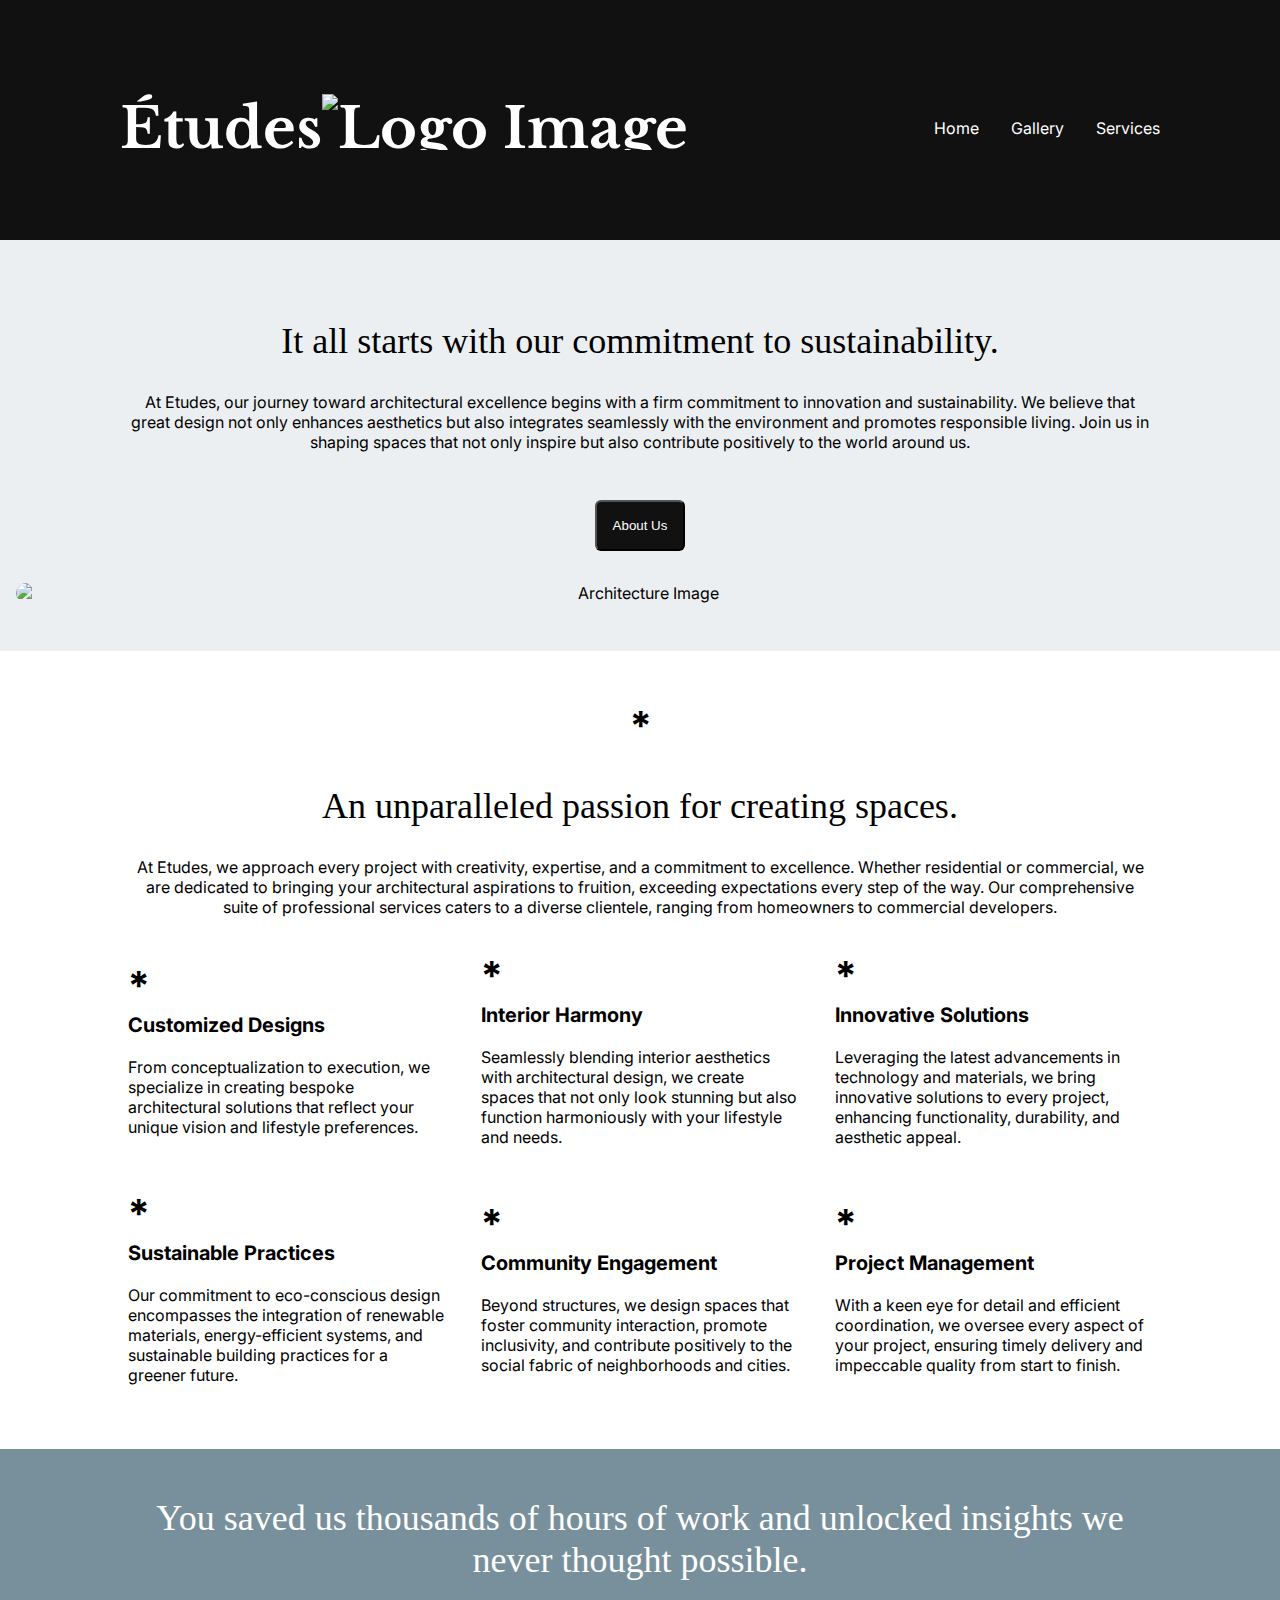
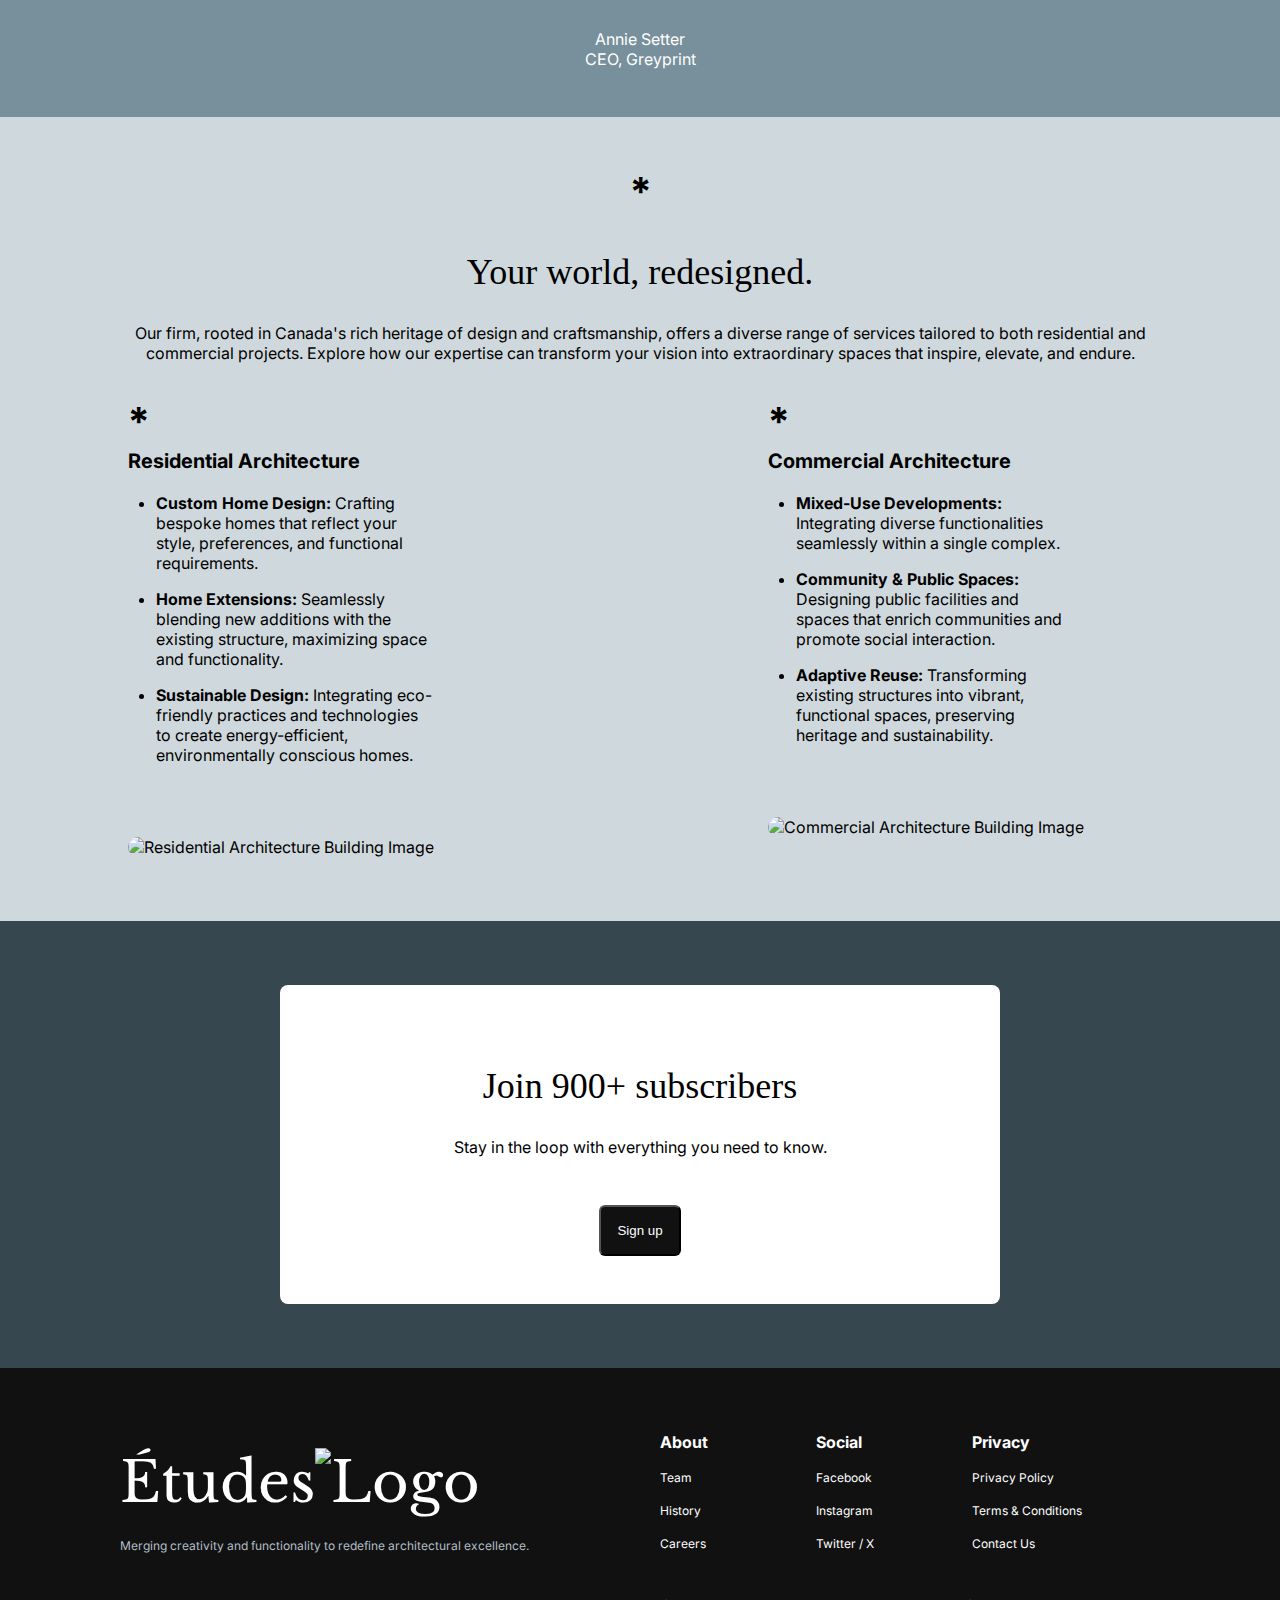
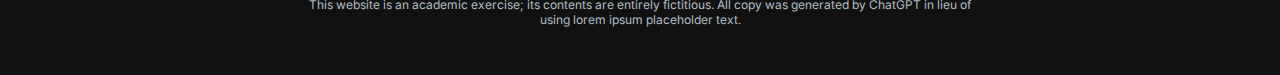
==== commit 567ed074: "updated large layout" ====
--- a/dmit-1530-assignment-1-start/index.html
+++ b/dmit-1530-assignment-1-start/index.html
@@ -103,34 +103,38 @@
                 Our firm, rooted in Canada's rich heritage of design and craftsmanship, offers a diverse range of services tailored to both residential and  commercial projects. Explore how our expertise can transform your vision into extraordinary spaces that inspire, elevate, and endure.
             </p>
             <div class="inner-container">
-                <span class="break-symbol">*</span>
-                <section class="row">
-                    <div class="text-content">
-                        <h3>Residential Architecture</h3>
-                        <ul>
-                            <li><strong>Custom Home Design:</strong> Crafting bespoke homes that reflect your style, preferences, and functional requirements.</li>
-                            <li><strong>Home Extensions:</strong> Seamlessly blending new additions with the existing structure, maximizing space and functionality.</li>
-                            <li><strong>Sustainable Design:</strong> Integrating eco-friendly practices and technologies to create energy-efficient, environmentally conscious homes.</li>
-                        </ul>
-                    </div>
-                    <div class="image-content">
-                        <img src="img/iii.webp" alt="Residential Architecture Building Image">
-                    </div>
-                </section>
-                <span class="break-symbol">*</span>
-                <section class="row reversed">
-                    <div class="text-content">
-                        <h3>Commercial Architecture</h3>
-                        <ul>
-                            <li><strong>Mixed-Use Developments:</strong> Integrating diverse functionalities seamlessly within a single complex.</li>
-                            <li><strong>Community & Public Spaces:</strong> Designing public facilities and spaces that enrich communities and promote social interaction.</li>
-                            <li><strong>Adaptive Reuse:</strong> Transforming existing structures into vibrant, functional spaces, preserving heritage and sustainability.</li>
-                        </ul>
-                    </div>
-                    <div class="image-content">
-                        <img src="img/ii.webp" alt="Commercial Architecture Building Image">
-                    </div>
-                </section>
+                <div class="column">
+                    <span class="break-symbol">*</span>
+                    <section class="row">
+                        <div class="text-content">
+                            <h3>Residential Architecture</h3>
+                            <ul>
+                                <li><strong>Custom Home Design:</strong> Crafting bespoke homes that reflect your style, preferences, and functional requirements.</li>
+                                <li><strong>Home Extensions:</strong> Seamlessly blending new additions with the existing structure, maximizing space and functionality.</li>
+                                <li><strong>Sustainable Design:</strong> Integrating eco-friendly practices and technologies to create energy-efficient, environmentally conscious homes.</li>
+                            </ul>
+                        </div>
+                        <div class="image-content">
+                            <img src="img/iii.webp" alt="Residential Architecture Building Image">
+                        </div>
+                    </section>
+                </div>
+                <div class="column">
+                    <span class="break-symbol">*</span>
+                    <section class="row reversed">
+                        <div class="text-content">
+                            <h3>Commercial Architecture</h3>
+                            <ul>
+                                <li><strong>Mixed-Use Developments:</strong> Integrating diverse functionalities seamlessly within a single complex.</li>
+                                <li><strong>Community & Public Spaces:</strong> Designing public facilities and spaces that enrich communities and promote social interaction.</li>
+                                <li><strong>Adaptive Reuse:</strong> Transforming existing structures into vibrant, functional spaces, preserving heritage and sustainability.</li>
+                            </ul>
+                        </div>
+                        <div class="image-content">
+                            <img src="img/ii.webp" alt="Commercial Architecture Building Image">
+                        </div>
+                    </section>
+                </div>
             </div>
         </section>
         <section class="sign-up">
--- a/dmit-1530-assignment-1-start/css/styles.css
+++ b/dmit-1530-assignment-1-start/css/styles.css
@@ -399,7 +399,6 @@
         display: flex;
         flex-wrap: wrap;
         gap: 1.5rem;
-        padding: 0 1.75rem 1rem;
         align-items: start;
         justify-content: center;
     }
@@ -460,6 +459,13 @@
         margin: auto;
         padding-bottom: 1rem;
     }
+    
+    
+
+    .intro .row {
+        align-items: center;
+    }
+
 
     .subsection-container {
         align-items: center;
@@ -492,8 +498,21 @@
         margin: auto;
     }
 
-    .container .inner-container .row {
+    .container {
+        padding-bottom: 4rem;
+    }
+
+    .inner-container {
+        flex-direction: row;
+    }
+
+    .column {
+        width: 100%;
+    }
+    
+    .inner-container .row {
         flex-direction: column;
+        width: 50vw;
     }
 
     .inner-container .break-symbol:last-of-type {
